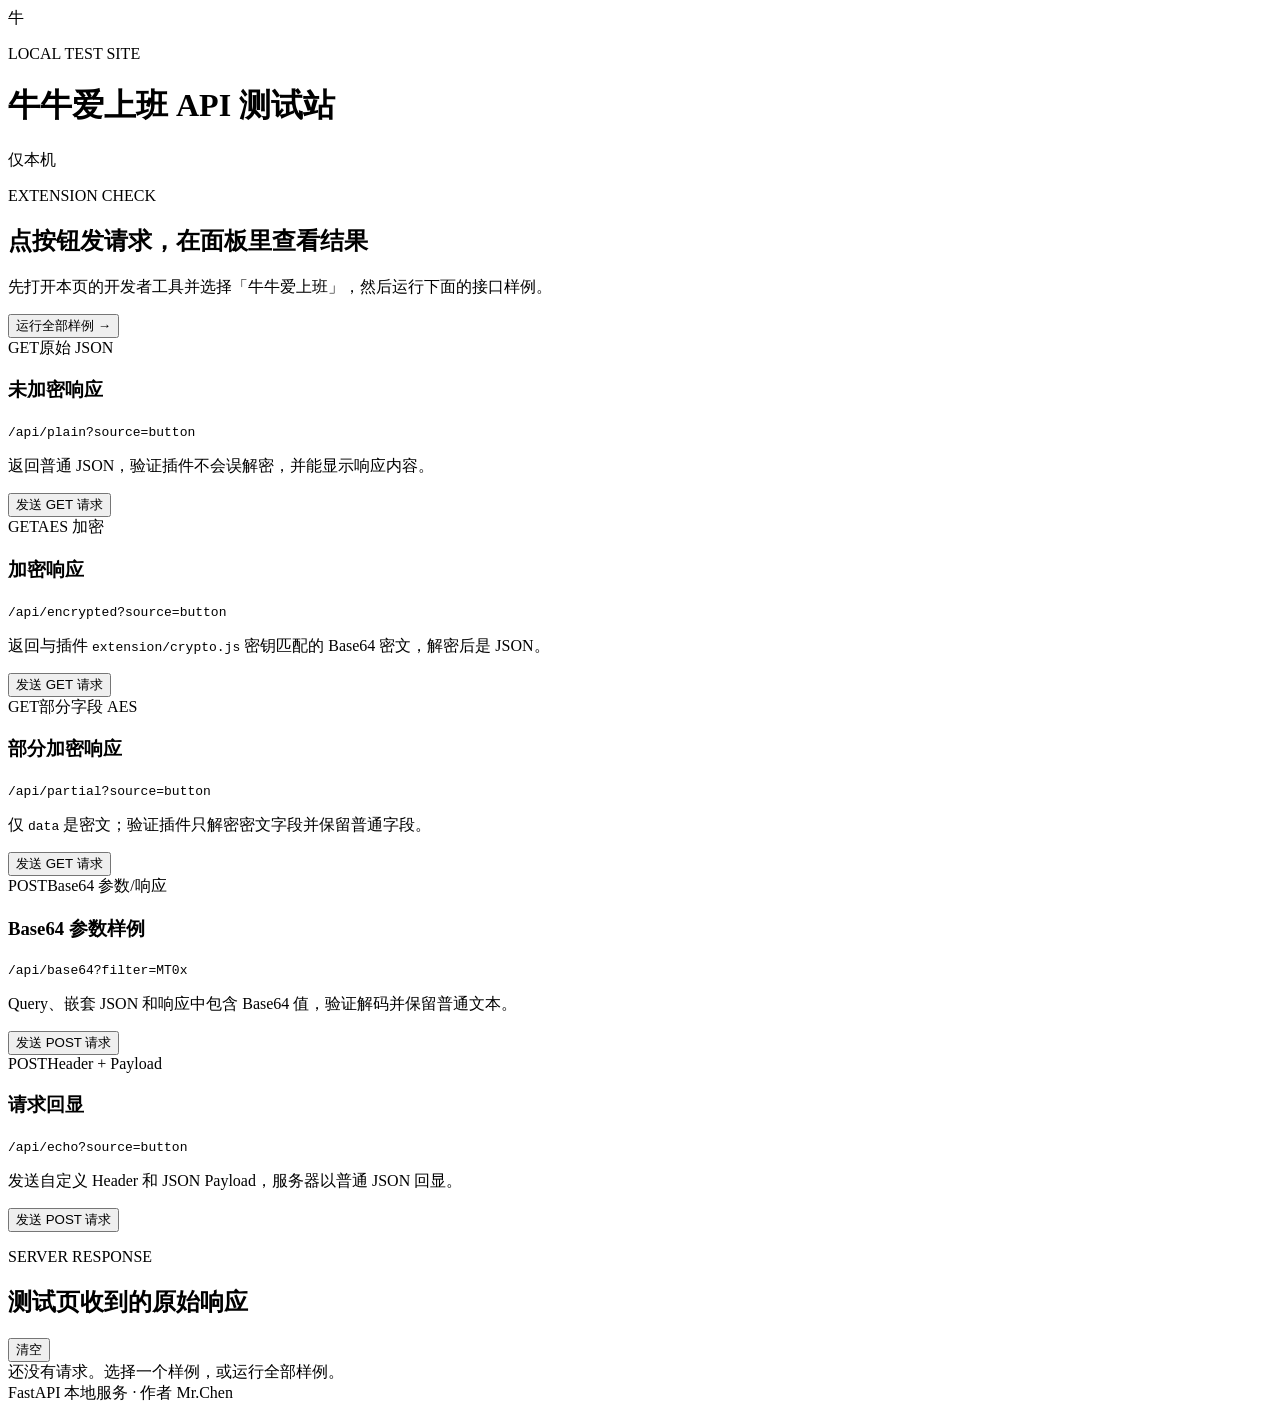
==== test_server/test_site/index.html @ df832e8c "version1.0" ====
<!doctype html>
<html lang="zh-CN">
<head>
  <meta charset="utf-8">
  <meta name="viewport" content="width=device-width, initial-scale=1">
  <title>牛牛爱上班 · API 测试站</title>
  <link rel="stylesheet" href="/test/test.css">
</head>
<body>
  <main class="page-shell">
    <header class="topbar">
      <div class="brand-mark" aria-hidden="true">牛</div>
      <div>
        <p class="eyebrow">LOCAL TEST SITE</p>
        <h1>牛牛爱上班 <span>API 测试站</span></h1>
      </div>
      <span class="local-badge"><i></i>仅本机</span>
    </header>

    <section class="intro-card">
      <div>
        <p class="eyebrow">EXTENSION CHECK</p>
        <h2>点按钮发请求，在面板里查看结果</h2>
        <p>先打开本页的开发者工具并选择「牛牛爱上班」，然后运行下面的接口样例。</p>
      </div>
      <button id="run-all" class="primary-button" type="button">运行全部样例 <span aria-hidden="true">→</span></button>
    </section>

    <section class="endpoint-grid" aria-label="接口样例">
      <article class="endpoint-card">
        <div class="card-heading"><span class="method get">GET</span><span class="endpoint-kind">原始 JSON</span></div>
        <h3>未加密响应</h3>
        <code>/api/plain?source=button</code>
        <p>返回普通 JSON，验证插件不会误解密，并能显示响应内容。</p>
        <button class="run-button" data-run="plain" type="button">发送 GET 请求</button>
      </article>

      <article class="endpoint-card featured">
        <div class="card-heading"><span class="method get">GET</span><span class="endpoint-kind encrypted">AES 加密</span></div>
        <h3>加密响应</h3>
        <code>/api/encrypted?source=button</code>
        <p>返回与插件 <code>extension/crypto.js</code> 密钥匹配的 Base64 密文，解密后是 JSON。</p>
        <button class="run-button" data-run="encrypted" type="button">发送 GET 请求</button>
      </article>

      <article class="endpoint-card featured">
        <div class="card-heading"><span class="method get">GET</span><span class="endpoint-kind encrypted">部分字段 AES</span></div>
        <h3>部分加密响应</h3>
        <code>/api/partial?source=button</code>
        <p>仅 <code>data</code> 是密文；验证插件只解密密文字段并保留普通字段。</p>
        <button class="run-button" data-run="partial" type="button">发送 GET 请求</button>
      </article>

      <article class="endpoint-card featured">
        <div class="card-heading"><span class="method post">POST</span><span class="endpoint-kind encrypted">Base64 参数/响应</span></div>
        <h3>Base64 参数样例</h3>
        <code>/api/base64?filter=MT0x</code>
        <p>Query、嵌套 JSON 和响应中包含 Base64 值，验证解码并保留普通文本。</p>
        <button class="run-button" data-run="base64" type="button">发送 POST 请求</button>
      </article>

      <article class="endpoint-card">
        <div class="card-heading"><span class="method post">POST</span><span class="endpoint-kind">Header + Payload</span></div>
        <h3>请求回显</h3>
        <code>/api/echo?source=button</code>
        <p>发送自定义 Header 和 JSON Payload，服务器以普通 JSON 回显。</p>
        <button class="run-button" data-run="echo" type="button">发送 POST 请求</button>
      </article>
    </section>

    <section class="results-section">
      <div class="results-heading">
        <div>
          <p class="eyebrow">SERVER RESPONSE</p>
          <h2>测试页收到的原始响应</h2>
        </div>
        <button id="clear-results" class="text-button" type="button">清空</button>
      </div>
      <div id="results" class="results-list" aria-live="polite">
        <div class="empty-state">还没有请求。选择一个样例，或运行全部样例。</div>
      </div>
    </section>

    <footer>FastAPI 本地服务 · 作者 Mr.Chen</footer>
  </main>
  <script src="/test/test.js"></script>
</body>
</html>
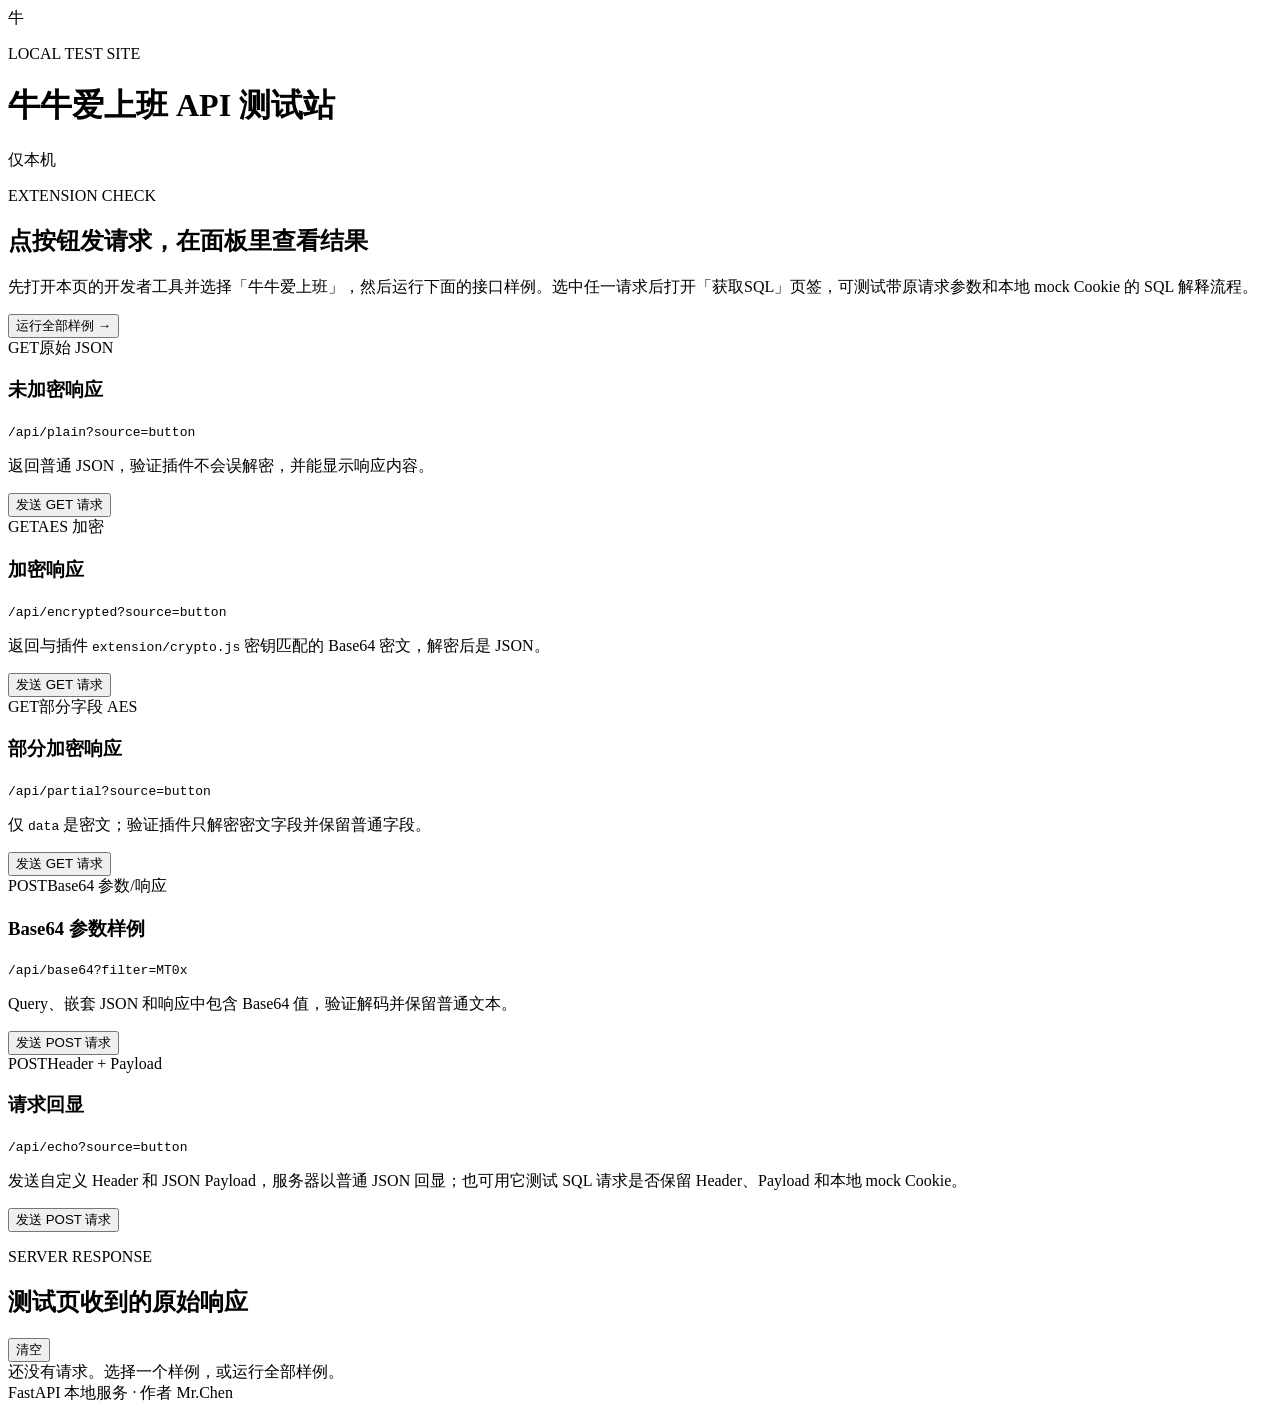
==== commit 42bccd71: "部分功能优化与新增功能" ====
--- a/test_server/test_site/index.html
+++ b/test_server/test_site/index.html
@@ -21,7 +21,7 @@
       <div>
         <p class="eyebrow">EXTENSION CHECK</p>
         <h2>点按钮发请求，在面板里查看结果</h2>
-        <p>先打开本页的开发者工具并选择「牛牛爱上班」，然后运行下面的接口样例。</p>
+        <p>先打开本页的开发者工具并选择「牛牛爱上班」，然后运行下面的接口样例。选中任一请求后打开「获取SQL」页签，可测试带原请求参数和本地 mock Cookie 的 SQL 解释流程。</p>
       </div>
       <button id="run-all" class="primary-button" type="button">运行全部样例 <span aria-hidden="true">→</span></button>
     </section>
@@ -63,7 +63,7 @@
         <div class="card-heading"><span class="method post">POST</span><span class="endpoint-kind">Header + Payload</span></div>
         <h3>请求回显</h3>
         <code>/api/echo?source=button</code>
-        <p>发送自定义 Header 和 JSON Payload，服务器以普通 JSON 回显。</p>
+        <p>发送自定义 Header 和 JSON Payload，服务器以普通 JSON 回显；也可用它测试 SQL 请求是否保留 Header、Payload 和本地 mock Cookie。</p>
         <button class="run-button" data-run="echo" type="button">发送 POST 请求</button>
       </article>
     </section>
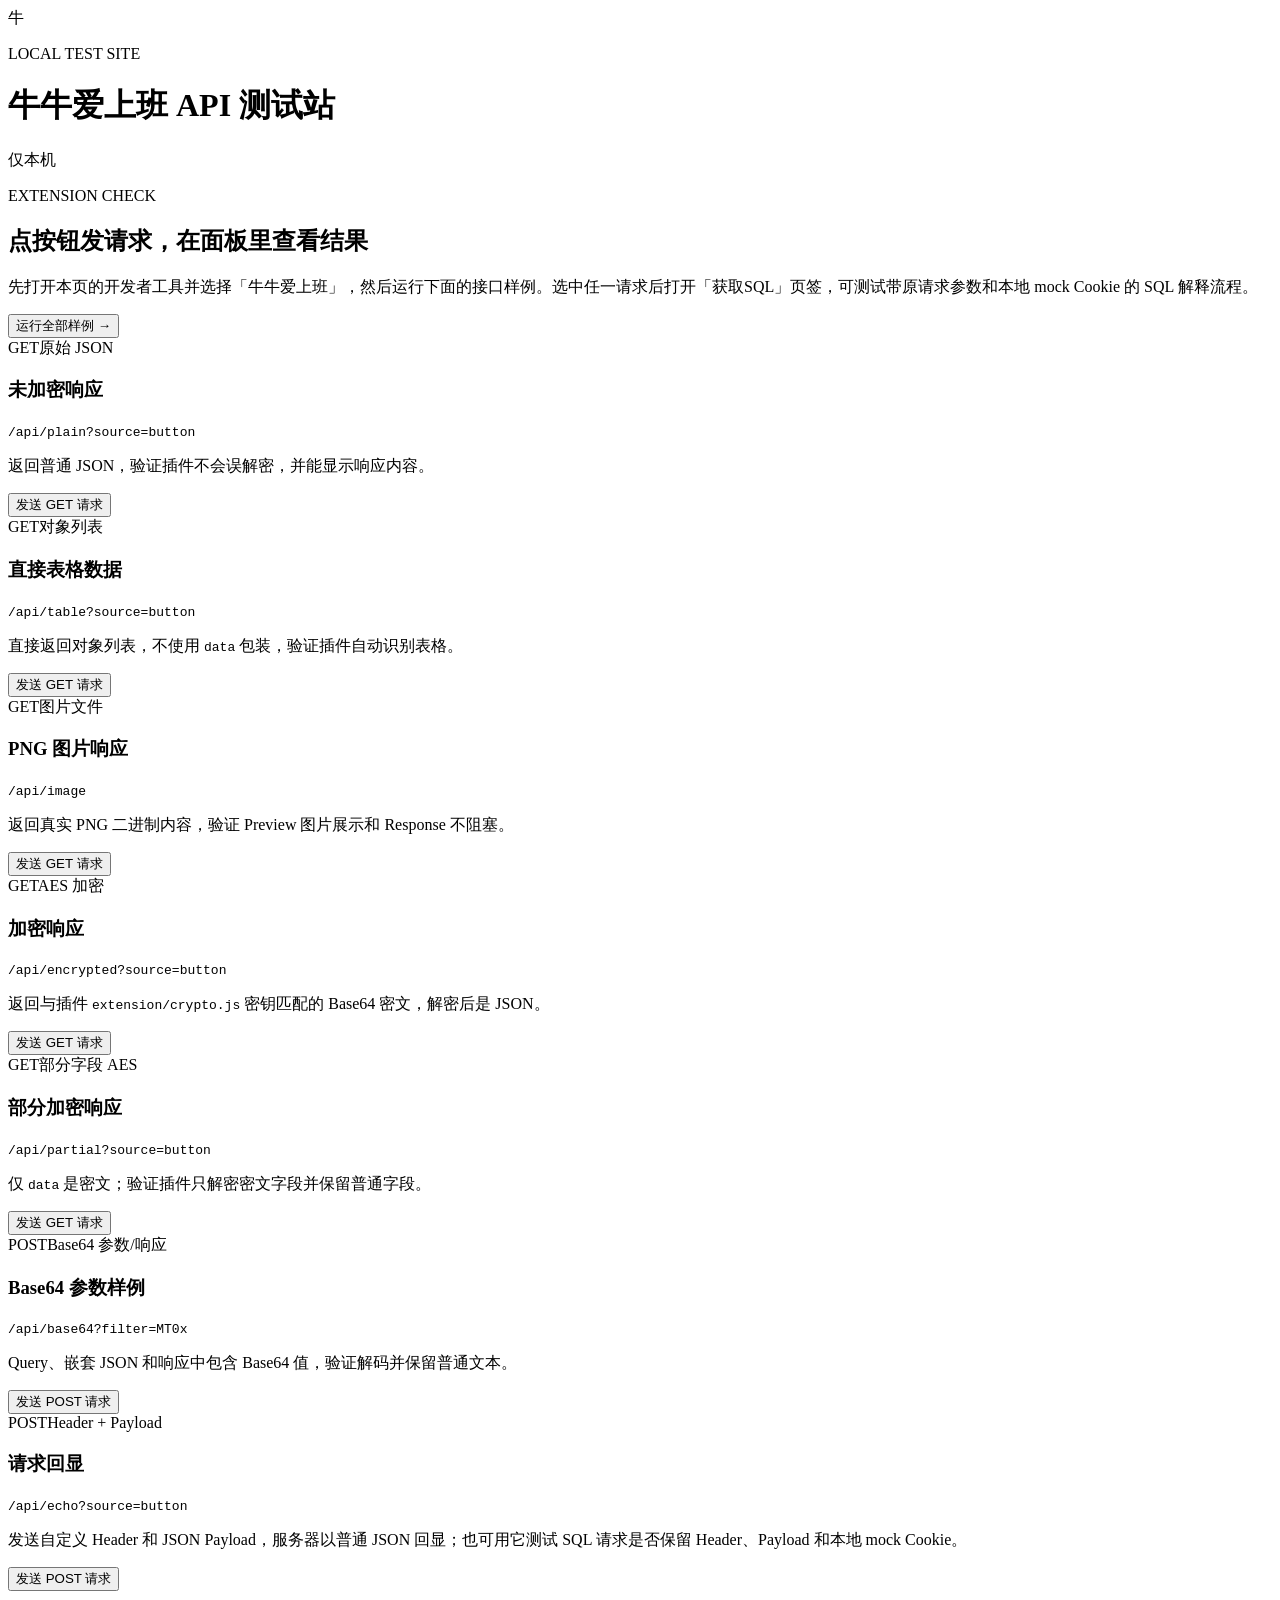
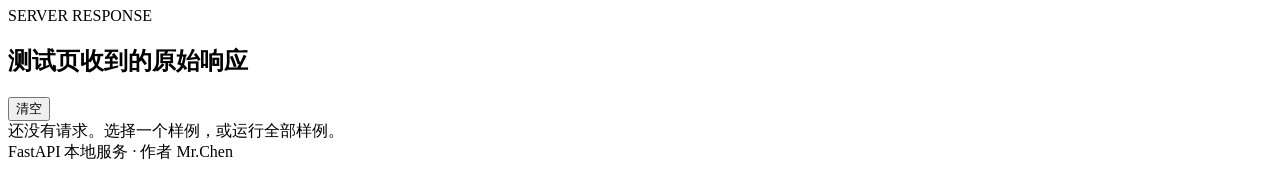
==== commit a6cf623e: "v1.1" ====
--- a/test_server/test_site/index.html
+++ b/test_server/test_site/index.html
@@ -33,6 +33,22 @@
         <code>/api/plain?source=button</code>
         <p>返回普通 JSON，验证插件不会误解密，并能显示响应内容。</p>
         <button class="run-button" data-run="plain" type="button">发送 GET 请求</button>
+      </article>
+
+      <article class="endpoint-card">
+        <div class="card-heading"><span class="method get">GET</span><span class="endpoint-kind">对象列表</span></div>
+        <h3>直接表格数据</h3>
+        <code>/api/table?source=button</code>
+        <p>直接返回对象列表，不使用 <code>data</code> 包装，验证插件自动识别表格。</p>
+        <button class="run-button" data-run="table" type="button">发送 GET 请求</button>
+      </article>
+
+      <article class="endpoint-card">
+        <div class="card-heading"><span class="method get">GET</span><span class="endpoint-kind">图片文件</span></div>
+        <h3>PNG 图片响应</h3>
+        <code>/api/image</code>
+        <p>返回真实 PNG 二进制内容，验证 Preview 图片展示和 Response 不阻塞。</p>
+        <button class="run-button" data-run="image" type="button">发送 GET 请求</button>
       </article>
 
       <article class="endpoint-card featured">
@@ -83,6 +99,6 @@
 
     <footer>FastAPI 本地服务 · 作者 Mr.Chen</footer>
   </main>
-  <script src="/test/test.js"></script>
+  <script src="/test/test.js?v=table-endpoint"></script>
 </body>
 </html>
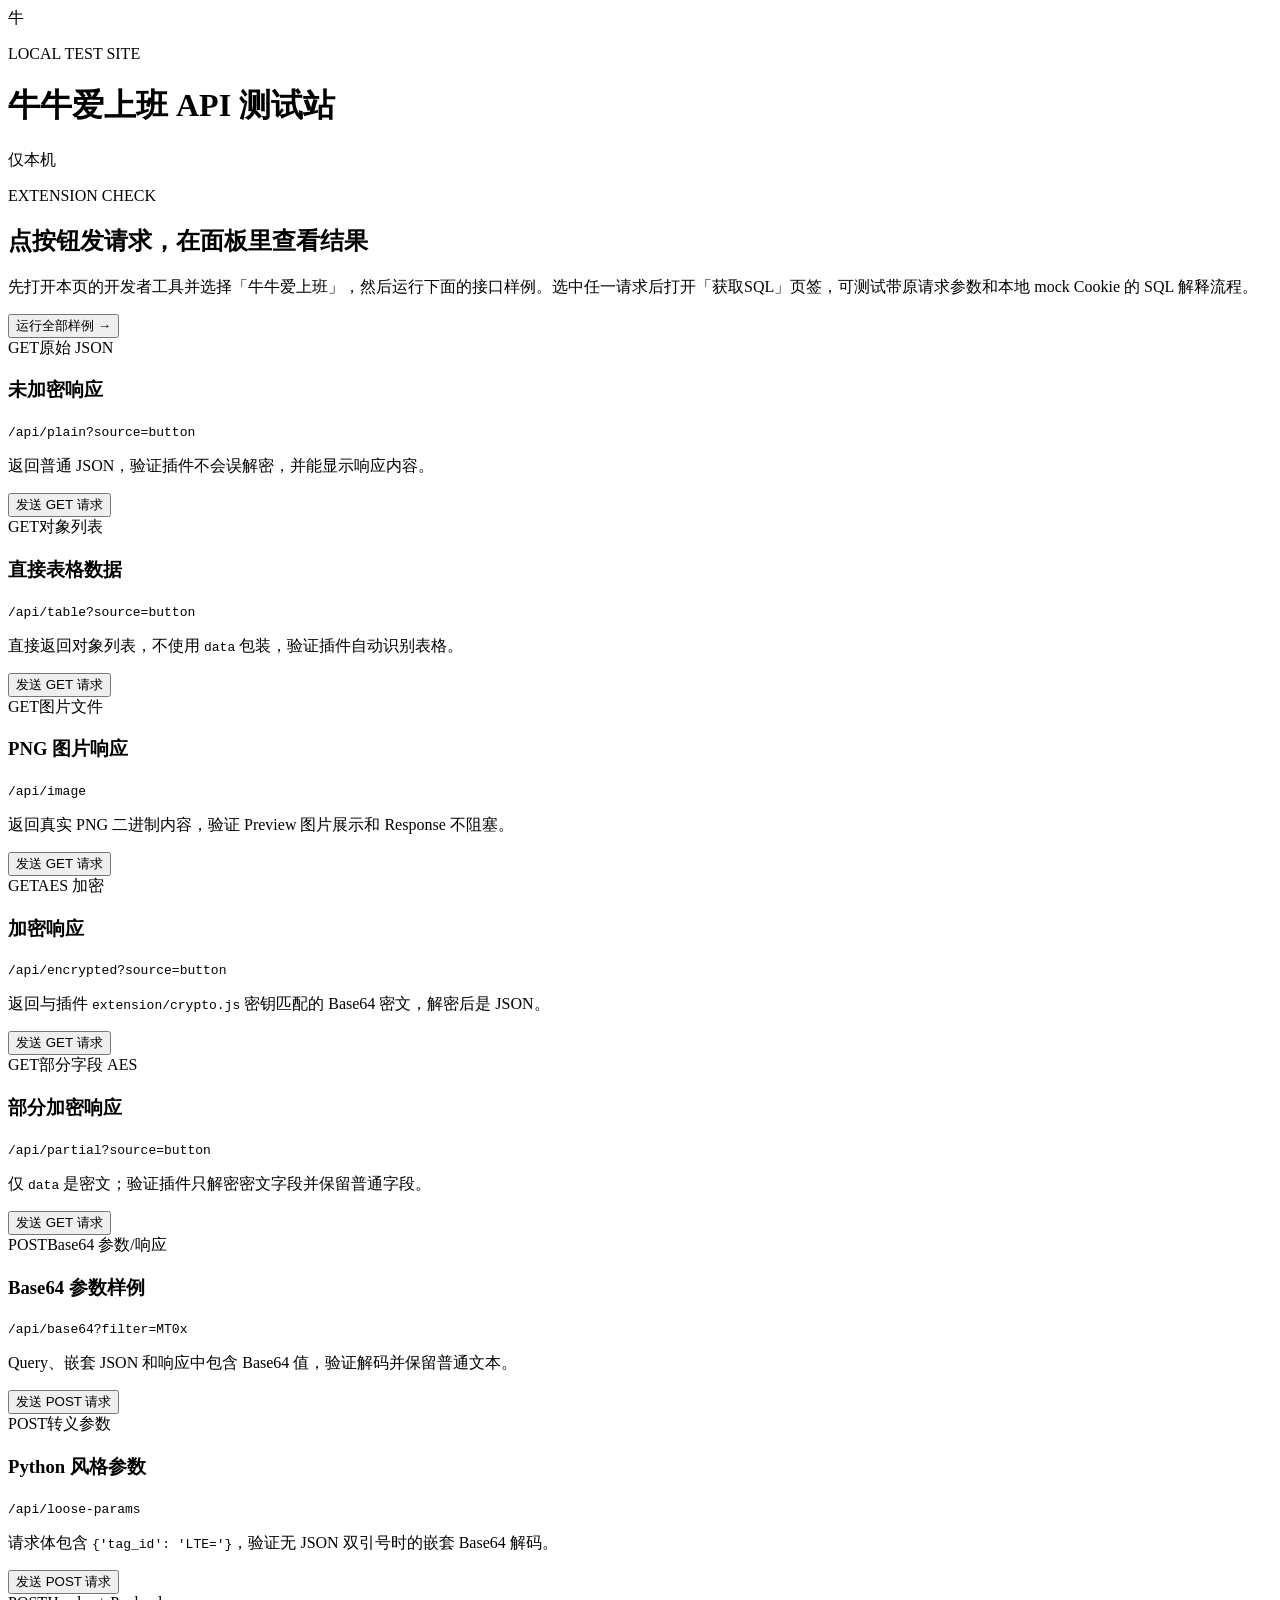
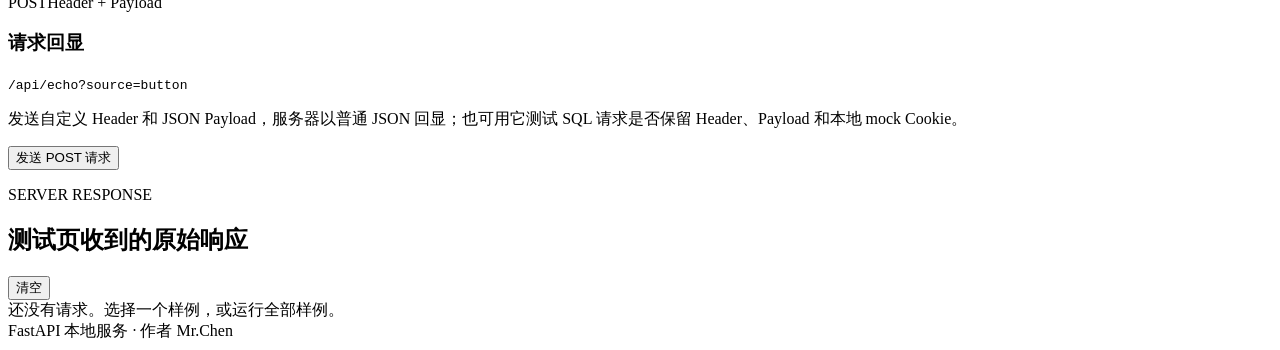
==== commit 867d3da9: "首次提交～" ====
--- a/test_server/test_site/index.html
+++ b/test_server/test_site/index.html
@@ -75,6 +75,14 @@
         <button class="run-button" data-run="base64" type="button">发送 POST 请求</button>
       </article>
 
+      <article class="endpoint-card featured">
+        <div class="card-heading"><span class="method post">POST</span><span class="endpoint-kind encrypted">转义参数</span></div>
+        <h3>Python 风格参数</h3>
+        <code>/api/loose-params</code>
+        <p>请求体包含 <code>{'tag_id': 'LTE='}</code>，验证无 JSON 双引号时的嵌套 Base64 解码。</p>
+        <button class="run-button" data-run="looseParams" type="button">发送 POST 请求</button>
+      </article>
+
       <article class="endpoint-card">
         <div class="card-heading"><span class="method post">POST</span><span class="endpoint-kind">Header + Payload</span></div>
         <h3>请求回显</h3>
@@ -99,6 +107,6 @@
 
     <footer>FastAPI 本地服务 · 作者 Mr.Chen</footer>
   </main>
-  <script src="/test/test.js?v=table-endpoint"></script>
+  <script src="/test/test.js?v=loose-params-endpoint"></script>
 </body>
 </html>
